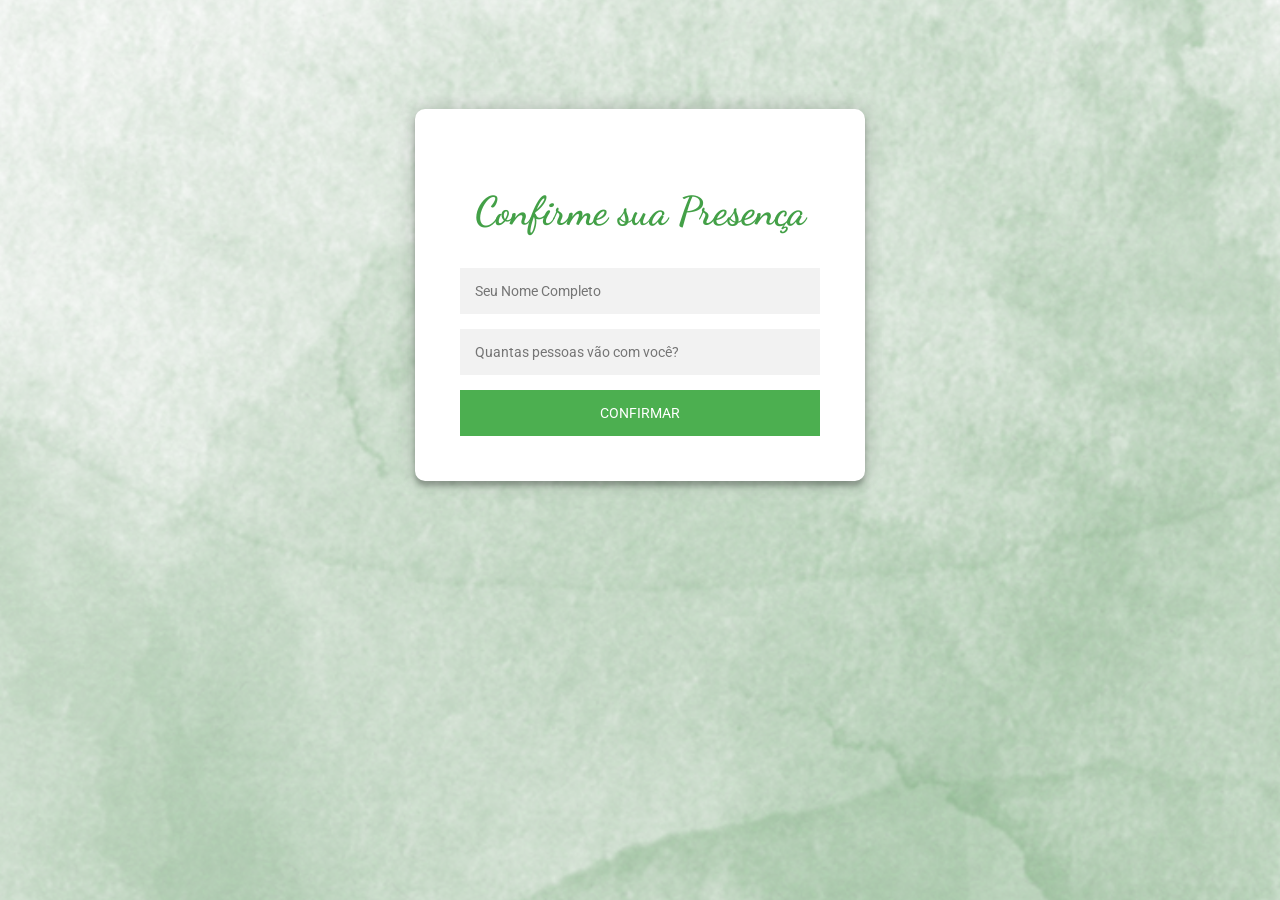
==== index.html @ 117c8404 "Add files via upload versão final" ====
<!DOCTYPE html>
<html lang="pt-br">
<head>
    <meta charset="UTF-8">
    <title>Confirmação de Presença</title>
    <link rel="stylesheet" href="style.css">
    <link rel="icon" type="image/x-icon" href="img/casal.ico">
    <link href="https://fonts.googleapis.com/css2?family=Dancing+Script&display=swap" rel="stylesheet">
</head>
<body>
    <div class="login-page">
        <div class="form">
            <form class="login-form" id="confirmationForm">
                <h2 style="font-family: 'Dancing Script', cursive; font-size: 40px; color: #43A047;">Confirme sua Presença</h2>
                <input type="text" id="mainName" placeholder="Seu Nome Completo" required/>
                <input type="number" id="qty" placeholder="Quantas pessoas vão com você?" min="0" onchange="generateGuestFields()" required/>
                <div id="guestsContainer"></div>
                <button type="submit">Confirmar</button>
            </form>
        </div>
    </div>
    <script src="script.js"></script>
</body>
</html>
---- style.css ----
@import url(https://fonts.googleapis.com/css?family=Roboto:300);

/* Estilos Gerais (Mantidos do seu código) */
.login-page {
  width: 100%; /* Largura total para admin */
  padding: 8% 0 0;
  margin: auto;
}
.form {
  position: relative;
  z-index: 1;
  background: #FFFFFF;
  max-width: 360px;
  margin: 0 auto 100px;
  padding: 45px;
  text-align: center;
  box-shadow: 0 0 20px 0 rgba(0, 0, 0, 0.2), 0 5px 5px 0 rgba(0, 0, 0, 0.24);
  border-radius: 10px;
}
.form input {
  font-family: "Roboto", sans-serif;
  outline: 0;
  background: #f2f2f2;
  width: 100%;
  border: 0;
  margin: 0 0 15px;
  padding: 15px;
  box-sizing: border-box;
  font-size: 14px;
}
.form button {
  font-family: "Roboto", sans-serif;
  text-transform: uppercase;
  outline: 0;
  background: #4CAF50;
  width: 100%;
  border: 0;
  padding: 15px;
  color: #FFFFFF;
  font-size: 14px;
  cursor: pointer;
}
.form button:hover { background: #43A047; }
.form .message { margin: 15px 0 0; color: #b3b3b3; font-size: 12px; }
.form .message a { color: #4CAF50; text-decoration: none; }
body {
  background-image: url("img/fundo.png") ;
  font-family: "Roboto", sans-serif;
  -webkit-font-smoothing: antialiased;
}

/* Novos Estilos para a Lista e Tabela */
table {
    width: 100%;
    border-collapse: collapse;
    margin-bottom: 20px;
    text-align: left;
}
th, td {
    padding: 8px;
    border-bottom: 1px solid #ddd;
}
th {
    background-color: #f2f2f2;
}
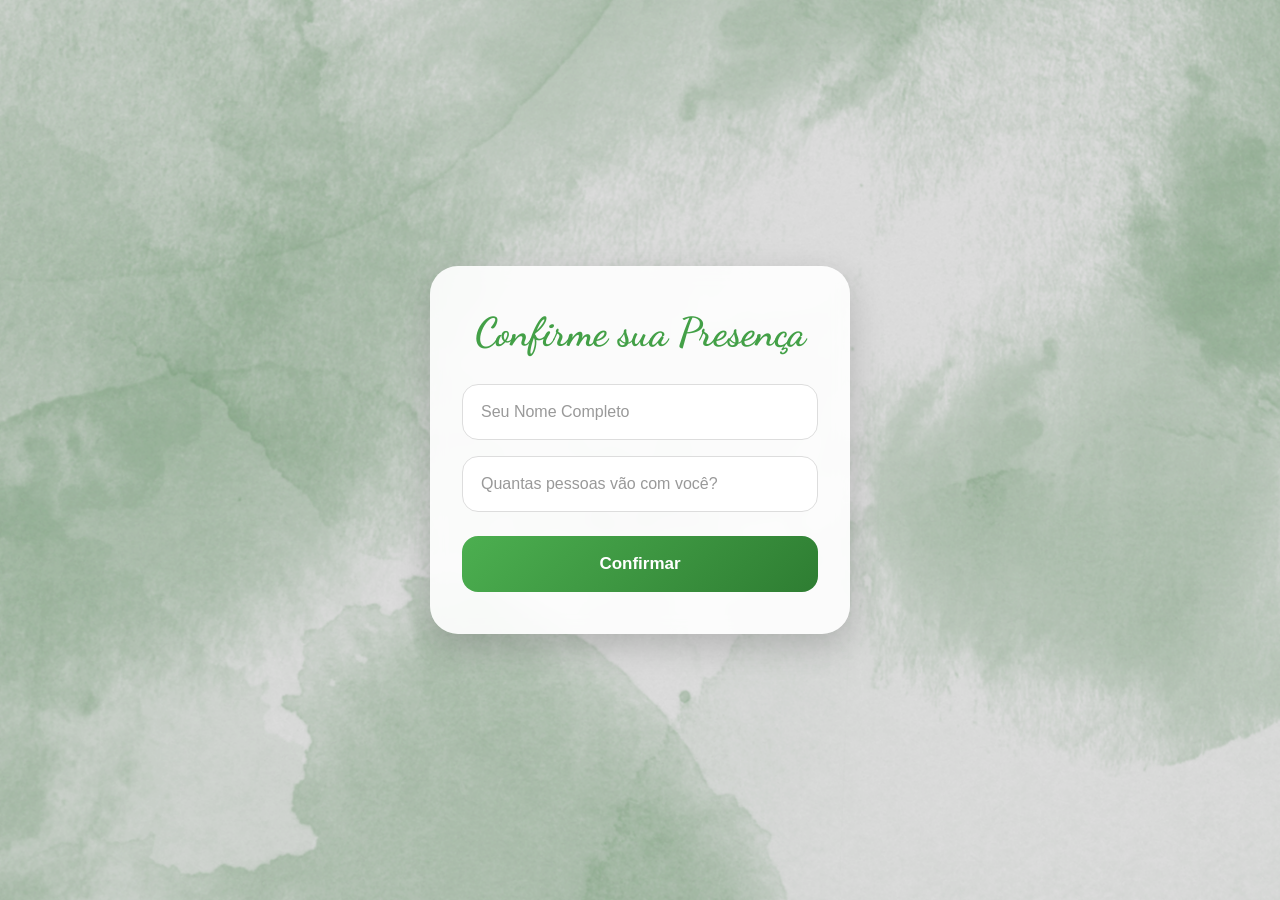
==== commit 6f060d4f: "teste" ====
--- a/index.html
+++ b/index.html
@@ -2,6 +2,7 @@
 <html lang="pt-br">
 <head>
     <meta charset="UTF-8">
+    <meta name="viewport" content="width=device-width, initial-scale=1.0">
     <title>Confirmação de Presença</title>
     <link rel="stylesheet" href="style.css">
     <link rel="icon" type="image/x-icon" href="img/casal.ico">
--- a/style.css
+++ b/style.css
@@ -1,65 +1,239 @@
-@import url(https://fonts.googleapis.com/css?family=Roboto:300);
-
-/* Estilos Gerais (Mantidos do seu código) */
+/* =========================================
+   FONTES
+========================================= */
+@import url('https://fonts.googleapis.com/css?family=Roboto:300,400,700');
+@import url('https://fonts.googleapis.com/css2?family=Indie+Flower&display=swap');
+
+/* =========================================
+   BODY
+========================================= */
+body {
+  margin: 0;
+  padding: 0;
+  min-height: 100vh;
+  font-family: "Roboto", sans-serif;
+  background-image: url("img/fundo.png");
+  background-size: cover;
+  background-position: center;
+  background-repeat: no-repeat;
+  background-attachment: fixed;
+  display: flex;
+  justify-content: center;
+  align-items: center;
+  -webkit-font-smoothing: antialiased;
+}
+
+/* ESCURECE LEVEMENTE O FUNDO */
+body::before {
+  content: "";
+  position: fixed;
+  inset: 0;
+  background: rgba(0,0,0,0.12);
+  z-index: -1;
+}
+
+/* =========================================
+   CONTAINER
+========================================= */
 .login-page {
-  width: 100%; /* Largura total para admin */
-  padding: 8% 0 0;
-  margin: auto;
-}
+  width: 100%;
+  padding: 20px;
+  display: flex;
+  justify-content: center;
+  align-items: center;
+  box-sizing: border-box;
+}
+
+/* =========================================
+   FORMULÁRIO
+========================================= */
 .form {
-  position: relative;
-  z-index: 1;
-  background: #FFFFFF;
-  max-width: 360px;
-  margin: 0 auto 100px;
-  padding: 45px;
+  width: 100%;
+  max-width: 420px;
+  padding: 42px 32px;
+  border-radius: 28px;
+  background: rgba(255,255,255,0.90);
+  backdrop-filter: blur(8px);
+  -webkit-backdrop-filter: blur(8px);
+  box-shadow: 0 12px 35px rgba(0,0,0,0.18);
   text-align: center;
-  box-shadow: 0 0 20px 0 rgba(0, 0, 0, 0.2), 0 5px 5px 0 rgba(0, 0, 0, 0.24);
-  border-radius: 10px;
-}
+  box-sizing: border-box;
+}
+
+/* =========================================
+   TÍTULOS
+========================================= */
+h2 {
+  margin-top: 0;
+  margin-bottom: 28px;
+  color: #43A047;
+  font-size: 40px;
+  font-weight: bold;
+}
+
+/* =========================================
+   INPUTS
+========================================= */
 .form input {
-  font-family: "Roboto", sans-serif;
-  outline: 0;
-  background: #f2f2f2;
-  width: 100%;
-  border: 0;
-  margin: 0 0 15px;
-  padding: 15px;
+  width: 100%;
+  padding: 18px;
+  margin-bottom: 16px;
+  border: 1px solid #dddddd;
+  border-radius: 16px;
+  background: #ffffff;
+  color: #333333;
+  font-size: 16px;
+  outline: none;
   box-sizing: border-box;
+  transition: 0.25s;
+}
+
+/* PLACEHOLDER */
+.form input::placeholder {
+  color: #999999;
+}
+
+/* FOCUS */
+.form input:focus {
+  border-color: #4CAF50;
+  box-shadow: 0 0 12px rgba(76,175,80,0.18);
+  transform: scale(1.01);
+}
+
+/* =========================================
+   BOTÕES
+========================================= */
+.form button {
+  width: 100%;
+  padding: 18px;
+  margin-top: 8px;
+  border: none;
+  border-radius: 16px;
+  background: linear-gradient(
+    135deg,
+    #4CAF50,
+    #2E7D32
+  );
+
+  color: white;
+  font-size: 17px;
+  font-weight: bold;
+  cursor: pointer;
+  transition: 0.25s;
+}
+
+/* HOVER */
+.form button:hover {
+  transform: translateY(-2px);
+  box-shadow:
+    0 6px 18px rgba(76,175,80,0.35);
+}
+
+/* CLICK */
+.form button:active {
+  transform: scale(0.98);
+}
+
+/* =========================================
+   TEXTO
+========================================= */
+.form .message {
+  margin-top: 18px;
+  color: #666666;
   font-size: 14px;
 }
-.form button {
-  font-family: "Roboto", sans-serif;
-  text-transform: uppercase;
-  outline: 0;
-  background: #4CAF50;
-  width: 100%;
-  border: 0;
-  padding: 15px;
-  color: #FFFFFF;
+
+.form .message a {
+  color: #43A047;
+  text-decoration: none;
+  font-weight: bold;
+}
+
+/* =========================================
+   ADMIN
+========================================= */
+#listContainer {
+  margin-top: 20px;
+  overflow-x: auto;
+  text-align: left;
+}
+
+/* =========================================
+   TABELA
+========================================= */
+table {
+  width: 100%;
+  border-collapse: collapse;
+  margin-top: 15px;
+  background: white;
+  border-radius: 16px;
+  overflow: hidden;
+  box-shadow:
+    0 4px 12px rgba(0,0,0,0.08);
+}
+
+table th {
+  background: #43A047;
+  color: white;
+  padding: 14px;
+  font-size: 15px;
+}
+
+table td {
+  padding: 12px;
+  border-top: 1px solid #eeeeee;
   font-size: 14px;
-  cursor: pointer;
-}
-.form button:hover { background: #43A047; }
-.form .message { margin: 15px 0 0; color: #b3b3b3; font-size: 12px; }
-.form .message a { color: #4CAF50; text-decoration: none; }
-body {
-  background-image: url("img/fundo.png") ;
-  font-family: "Roboto", sans-serif;
-  -webkit-font-smoothing: antialiased;
-}
-
-/* Novos Estilos para a Lista e Tabela */
-table {
-    width: 100%;
-    border-collapse: collapse;
-    margin-bottom: 20px;
-    text-align: left;
-}
-th, td {
-    padding: 8px;
-    border-bottom: 1px solid #ddd;
-}
-th {
-    background-color: #f2f2f2;
+  color: #333;
+}
+
+/* =========================================
+   RESPONSIVO
+========================================= */
+@media (max-width: 480px) {
+
+  body {
+    align-items: flex-start;
+  }
+
+  .login-page {
+    padding: 18px;
+  }
+
+  .form {
+    max-width: 100%;
+    padding: 40px 24px;
+    border-radius: 24px;
+  }
+
+  h2 {
+    font-size: 38px;
+    margin-bottom: 24px;
+  }
+
+  .form input {
+    padding: 20px;
+    font-size: 18px;
+    border-radius: 18px;
+  }
+
+  .form button {
+    padding: 20px;
+    font-size: 18px;
+    border-radius: 18px;
+  }
+
+  .form .message {
+    font-size: 15px;
+  }
+
+  table {
+    min-width: 500px;
+  }
+
+  table th,
+  table td {
+    padding: 10px;
+
+    font-size: 14px;
+  }
 }
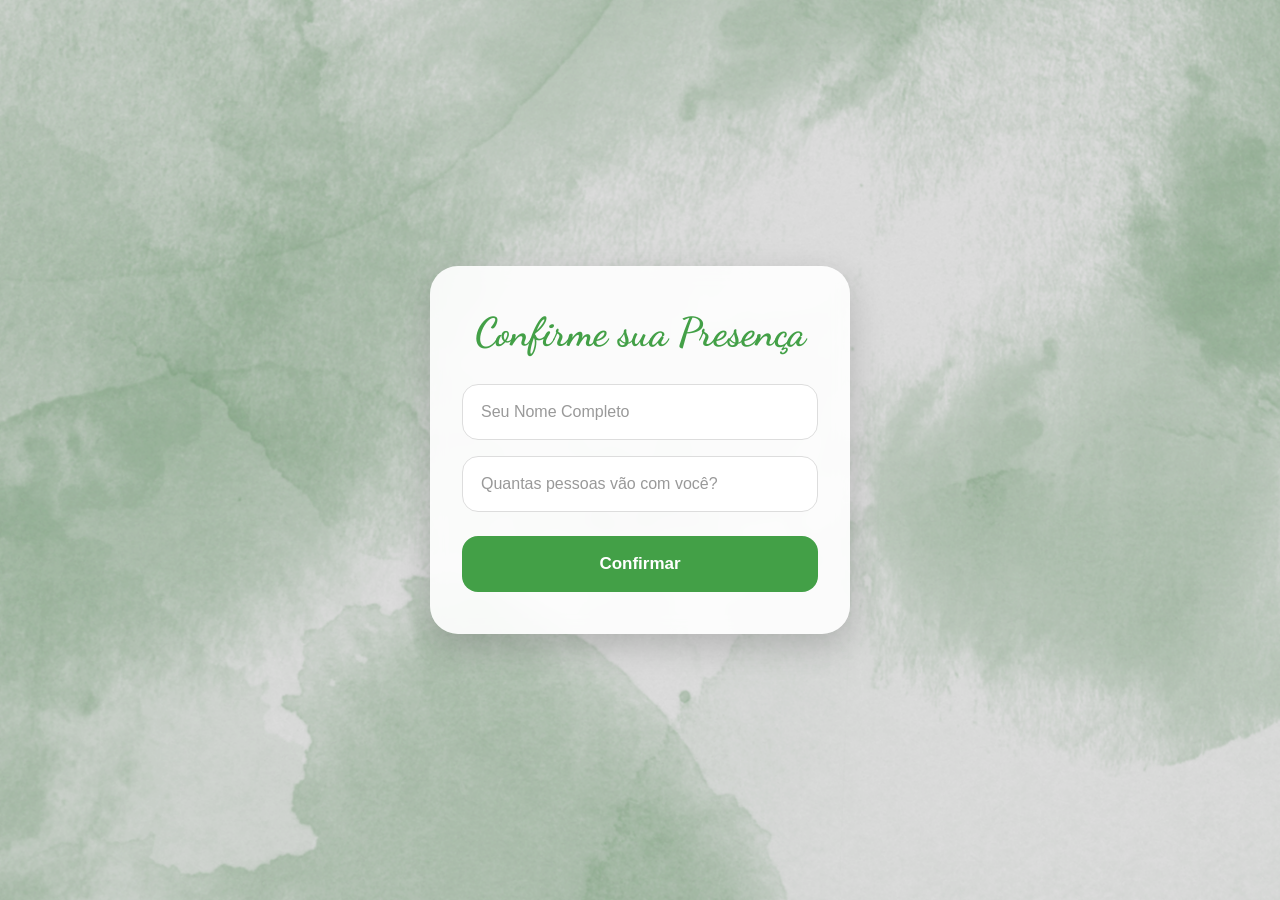
==== commit 2ed99445: "versao final" ====
--- a/index.html
+++ b/index.html
@@ -16,7 +16,7 @@
                 <input type="text" id="mainName" placeholder="Seu Nome Completo" required/>
                 <input type="number" id="qty" placeholder="Quantas pessoas vão com você?" min="0" onchange="generateGuestFields()" required/>
                 <div id="guestsContainer"></div>
-                <button type="submit">Confirmar</button>
+                <div class="buttonGenericc"><button type="submit" style="background-color: #43A047">Confirmar</button></div>
             </form>
         </div>
     </div>
--- a/style.css
+++ b/style.css
@@ -7,10 +7,14 @@
 /* =========================================
    BODY
 ========================================= */
-body {
+html, body {
+  width: 100%;
+  min-height: 100vh;
   margin: 0;
   padding: 0;
-  min-height: 100vh;
+}
+
+body {
   font-family: "Roboto", sans-serif;
   background-image: url("img/fundo.png");
   background-size: cover;
@@ -37,6 +41,7 @@
 ========================================= */
 .login-page {
   width: 100%;
+  min-height: 100vh;
   padding: 20px;
   display: flex;
   justify-content: center;
@@ -69,6 +74,7 @@
   color: #43A047;
   font-size: 40px;
   font-weight: bold;
+  font-family: 'Indie Flower', cursive;
 }
 
 /* =========================================
@@ -109,12 +115,7 @@
   margin-top: 8px;
   border: none;
   border-radius: 16px;
-  background: linear-gradient(
-    135deg,
-    #4CAF50,
-    #2E7D32
-  );
-
+  background: #4CAF50;
   color: white;
   font-size: 17px;
   font-weight: bold;
@@ -125,8 +126,7 @@
 /* HOVER */
 .form button:hover {
   transform: translateY(-2px);
-  box-shadow:
-    0 6px 18px rgba(76,175,80,0.35);
+  box-shadow: 0 6px 18px rgba(76,175,80,0.35);
 }
 
 /* CLICK */
@@ -156,6 +156,18 @@
   margin-top: 20px;
   overflow-x: auto;
   text-align: left;
+}
+
+/* ADMIN - FORMULÁRIO MAIOR */
+#adminScreen .form {
+  max-width: 900px !important;
+}
+#adminScreen {
+  display: none;
+}
+
+#adminScreen.active {
+  display: flex;
 }
 
 /* =========================================
@@ -168,8 +180,7 @@
   background: white;
   border-radius: 16px;
   overflow: hidden;
-  box-shadow:
-    0 4px 12px rgba(0,0,0,0.08);
+  box-shadow: 0 4px 12px rgba(0,0,0,0.08);
 }
 
 table th {
@@ -187,7 +198,7 @@
 }
 
 /* =========================================
-   RESPONSIVO
+   RESPONSIVO CELULAR
 ========================================= */
 @media (max-width: 480px) {
 
@@ -197,6 +208,7 @@
 
   .login-page {
     padding: 18px;
+    min-height: auto;
   }
 
   .form {
@@ -233,7 +245,11 @@
   table th,
   table td {
     padding: 10px;
-
     font-size: 14px;
   }
+
+  /* ADMIN NO CELULAR */
+  #adminScreen .form {
+    max-width: 100% !important;
+  }
 }
